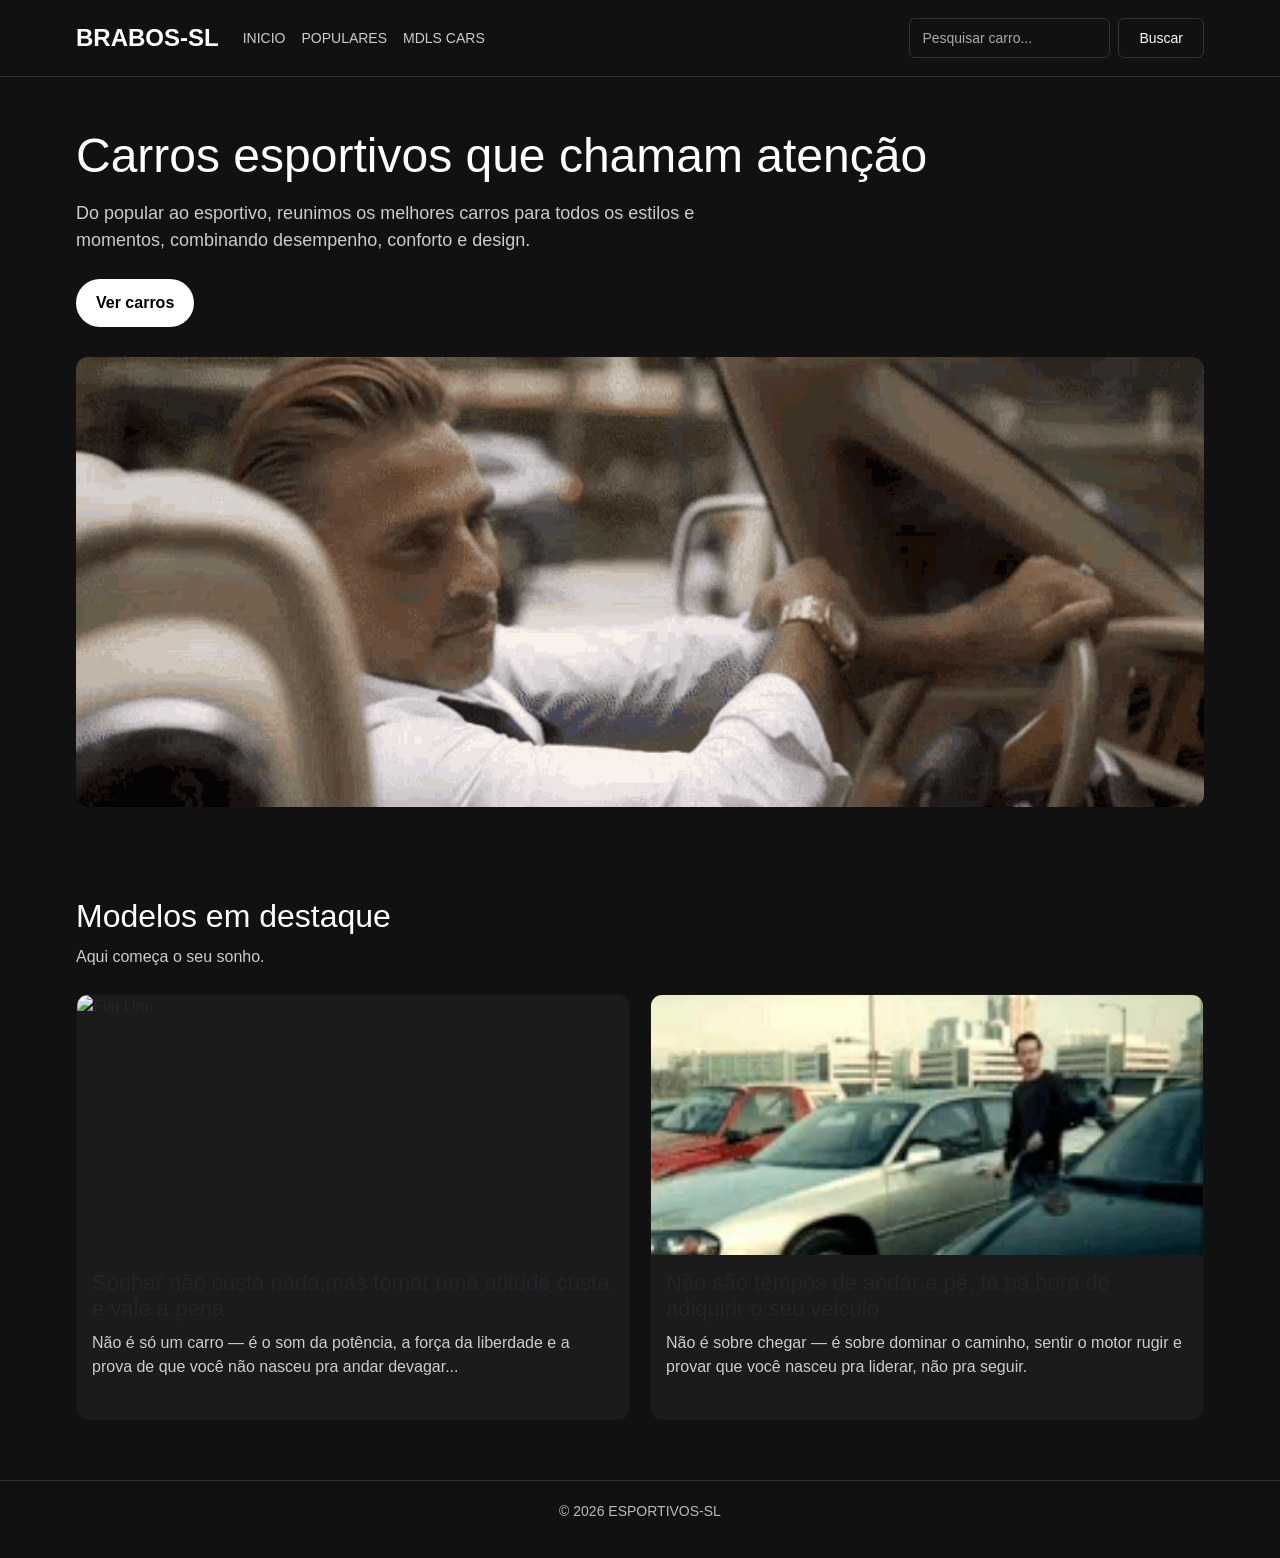
==== frontend/html/index.html @ a634dd0a "pagina final melhorando tudo" ====
<!DOCTYPE html>
<html lang="pt-BR">
<head>
  <meta charset="UTF-8">
  <meta name="viewport" content="width=device-width, initial-scale=1.0">
  <title>ESPORTIVOS-SL</title>

  <link href="https://cdn.jsdelivr.net/npm/bootstrap@5.3.0-alpha1/dist/css/bootstrap.min.css" rel="stylesheet">
  <link rel="stylesheet" href="../css/index.css">
  
  <!-- <style>
    * {
      margin: 0;
      padding: 0;
      box-sizing: border-box;
    }

    body {
      font-family: Arial, sans-serif;
      background-color: #111;
      color: white;
    }

    img {
      width: 100%;
      display: block;
    }

    a {
      text-decoration: none;
      color: white;
    }

    .container {
      width: 90%;
      max-width: 1200px;
      margin: 0 auto;
    }

    .navbar {
      background-color: #111 !important;
      border-bottom: 1px solid #333;
      padding: 15px 0;
    }

    .navbar-brand {
      font-size: 24px;
    }

    .nav-link {
      color: #ccc !important;
      font-size: 14px;
    }

    .nav-link:hover {
      color: #fff !important;
    }

    .logo {
      font-size: 24px;
      font-weight: bold;
    }

    .form-control {
      background-color: #111;
      border: 1px solid #333;
      color: white;
      height: 40px;
      font-size: 14px;
      padding: 6px 12px;
    }

    .form-control::placeholder {
      color: #aaa;
    }

    .form-control:focus {
      background-color: #111;
      color: white;
      border-color: #555;
      box-shadow: none;
    }

    .btn-outline-light {
      border-color: #333;
      height: 40px;
      font-size: 14px;
      padding: 6px 20px;
    }

    .btn-outline-light:hover {
      background-color: #333;
      border-color: #333;
    }

    .hero {
      padding: 50px 0;
    }

    .hero h1 {
      font-size: 48px;
      margin-bottom: 15px;
    }

    .hero p {
      font-size: 18px;
      color: #ccc;
      max-width: 700px;
      margin-bottom: 25px;
    }

    .btn-ver {
      display: inline-block;
      background-color: white;
      color: black;
      padding: 12px 20px;
      border-radius: 25px;
      font-weight: bold;
      margin-bottom: 30px;
    }

    .hero-image img {
      border-radius: 12px;
      height: 450px;
      object-fit: cover;
    }

    .cars {
      padding: 40px 0 60px;
    }

    .cars h2 {
      font-size: 32px;
      margin-bottom: 10px;
    }

    .cars p {
      color: #ccc;
      margin-bottom: 25px;
    }

    .cars-grid {
      display: grid;
      grid-template-columns: 1fr 1fr;
      gap: 20px;
    }

    .card {
      background-color: #1b1b1b;
      border-radius: 12px;
      overflow: hidden;
    }

    .card img {
      height: 260px;
      object-fit: cover;
    }

    .card-text {
      padding: 15px;
    }

    .card-text h3 {
      margin-bottom: 8px;
      font-size: 22px;
    }

    .card-text p {
      color: #ccc;
      font-size: 16px;
    }

    footer {
      border-top: 1px solid #333;
      padding: 20px 0;
      text-align: center;
      color: #bbb;
      font-size: 14px;
    }

    @media (max-width: 768px) {
      .hero h1 {
        font-size: 34px;
      }

      .cars-grid {
        grid-template-columns: 1fr;
      }
    }
  </style> -->
</head>

<body>
  <nav class="navbar navbar-expand-lg navbar-dark">
    <div class="container">

      <a class="navbar-brand logo" href="#">BRABOS-SL</a>

      <button class="navbar-toggler" type="button" data-bs-toggle="collapse" data-bs-target="#navbarNav">
        <span class="navbar-toggler-icon"></span>
      </button>

      <div class="collapse navbar-collapse" id="navbarNav">

        <ul class="navbar-nav me-auto">
          <li class="nav-item">
            <a class="nav-link" href="index.html">INICIO</a>
          </li>

          <li class="nav-item">
            <a class="nav-link" href="populares.html">POPULARES</a>
          </li>

          <li class="nav-item">
            <a class="nav-link" href="mdls.html">MDLS CARS</a>
          </li>
        </ul>

        <form class="d-flex" onsubmit="pesquisarEmOutraPagina(event)">
          <input id="pesquisa-carro" class="form-control me-2" type="search" placeholder="Pesquisar carro...">
          <button id="botao-buscar" class="btn btn-outline-light" type="submit">Buscar</button>
        </form>

      </div>
    </div>
  </nav>

  <main>
    <section class="hero">
      <div class="container">
        <h1>Carros esportivos que chamam atenção</h1>

        <p>
          Do popular ao esportivo, reunimos os melhores carros para todos os estilos e momentos,
          combinando desempenho, conforto e design.
        </p>

        <a href="#carros" class="btn-ver">Ver carros</a>

        <div class="hero-image">
          <img src="../img/javier-ferrer-roll-royce.gif" alt="Carro em destaque">
        </div>
      </div>
    </section>

    <section class="cars" id="carros">
      <div class="container">
        <h2>Modelos em destaque</h2>
        <p>Aqui começa o seu sonho.</p>

        <div class="cars-grid">

          <div class="card">
            <!-- <img src="tenor.gif" alt="Fiat Uno"> -->
            <img src="../img/tenor.gif" alt="Fiat Uno">
            <div class="card-text">
              <h3>Sonhar não custa nada,mas tomar uma atitude custa e vale a pena </h3>
              <p>Não é só um carro — é o som da potência, a força da liberdade e a prova de que você não nasceu pra andar devagar...</p>
            </div>
          </div>

          <div class="card">
            <!-- <img src="macacofudido.webp" alt="Gol"> -->
            <img src="../img/macacofudido.webp" alt="Gol">
            <div class="card-text">
              <h3>Não são tempos de andar a pé, ta na hora de adiquirir o seu veiculo</h3>
              <p>Não é sobre chegar — é sobre dominar o caminho, sentir o motor rugir e provar que você nasceu pra liderar, não pra seguir.</p>
            </div>
          </div>
        </div>
      </div>
    </section> 

  </main>

  <footer>
    <div class="container">
      <p>© 2026 ESPORTIVOS-SL</p>
    </div>
  </footer>

  <script>
  function pesquisarEmOutraPagina(event) {
    event.preventDefault();

    const inputPesquisa = document.getElementById("pesquisa-carro");
    const textoDigitado = inputPesquisa.value.toLowerCase().trim();

    if (textoDigitado === "") return;

    const populares = ["uno", "gol", "celta", "onix", "palio"];
    const mdls = ["chevetão", "chevetao", "scort", "civic", "marea", "lancer"];

    const texto = textoDigitado.normalize("NFD").replace(/[\u0300-\u036f]/g, "");

    for (let i = 0; i < populares.length; i++) {
      if (texto.includes(populares[i])) {
        window.location.href = "populares.html?carro=" + encodeURIComponent(textoDigitado);
        return;
      }
    }

    for (let i = 0; i < mdls.length; i++) {
      if (texto.includes(mdls[i])) {
        window.location.href = "mdls.html?carro=" + encodeURIComponent(textoDigitado);
        return;
      }
    }

    alert("Carro não encontrado.");
  }
  </script>

  
  <script src="../js/index.js" />
  <script src="https://cdn.jsdelivr.net/npm/bootstrap@5.3.0-alpha1/dist/js/bootstrap.bundle.min.js"></script>
</body>
</html>
---- frontend/css/index.css ----
* {
    margin: 0;
    padding: 0;
    box-sizing: border-box;
}

body {
    font-family: Arial, sans-serif;
    background-color: #111;
    color: white;
}

img {
    width: 100%;
    display: block;
}

a {
    text-decoration: none;
    color: white;
}

.container {
    width: 90%;
    max-width: 1200px;
    margin: 0 auto;
}

.navbar {
    background-color: #111 !important;
    border-bottom: 1px solid #333;
    padding: 15px 0;
}

.navbar-brand {
    font-size: 24px;
}

.nav-link {
    color: #ccc !important;
    font-size: 14px;
}

.nav-link:hover {
    color: #fff !important;
}

.logo {
    font-size: 24px;
    font-weight: bold;
}

.form-control {
    background-color: #111;
    border: 1px solid #333;
    color: white;
    height: 40px;
    font-size: 14px;
    padding: 6px 12px;
}

.form-control::placeholder {
    color: #aaa;
}

.form-control:focus {
    background-color: #111;
    color: white;
    border-color: #555;
    box-shadow: none;
}

.btn-outline-light {
    border-color: #333;
    height: 40px;
    font-size: 14px;
    padding: 6px 20px;
}

.btn-outline-light:hover {
    background-color: #333;
    border-color: #333;
}

.hero {
    padding: 50px 0;
}

.hero h1 {
    font-size: 48px;
    margin-bottom: 15px;
}

.hero p {
    font-size: 18px;
    color: #ccc;
    max-width: 700px;
    margin-bottom: 25px;
}

.btn-ver {
    display: inline-block;
    background-color: white;
    color: black;
    padding: 12px 20px;
    border-radius: 25px;
    font-weight: bold;
    margin-bottom: 30px;
}

.hero-image img {
    border-radius: 12px;
    height: 450px;
    object-fit: cover;
}

.cars {
    padding: 40px 0 60px;
}

.cars h2 {
    font-size: 32px;
    margin-bottom: 10px;
}

.cars p {
    color: #ccc;
    margin-bottom: 25px;
}

.cars-grid {
    display: grid;
    grid-template-columns: 1fr 1fr;
    gap: 20px;
}

.card {
    background-color: #1b1b1b;
    border-radius: 12px;
    overflow: hidden;
}

.card img {
    height: 260px;
    object-fit: cover;
}

.card-text {
    padding: 15px;
}

.card-text h3 {
    margin-bottom: 8px;
    font-size: 22px;
}

.card-text p {
    color: #ccc;
    font-size: 16px;
}

footer {
    border-top: 1px solid #333;
    padding: 20px 0;
    text-align: center;
    color: #bbb;
    font-size: 14px;
}

@media (max-width: 768px) {
    .hero h1 {
    font-size: 34px;
    }

    .cars-grid {
    grid-template-columns: 1fr;
    }
}
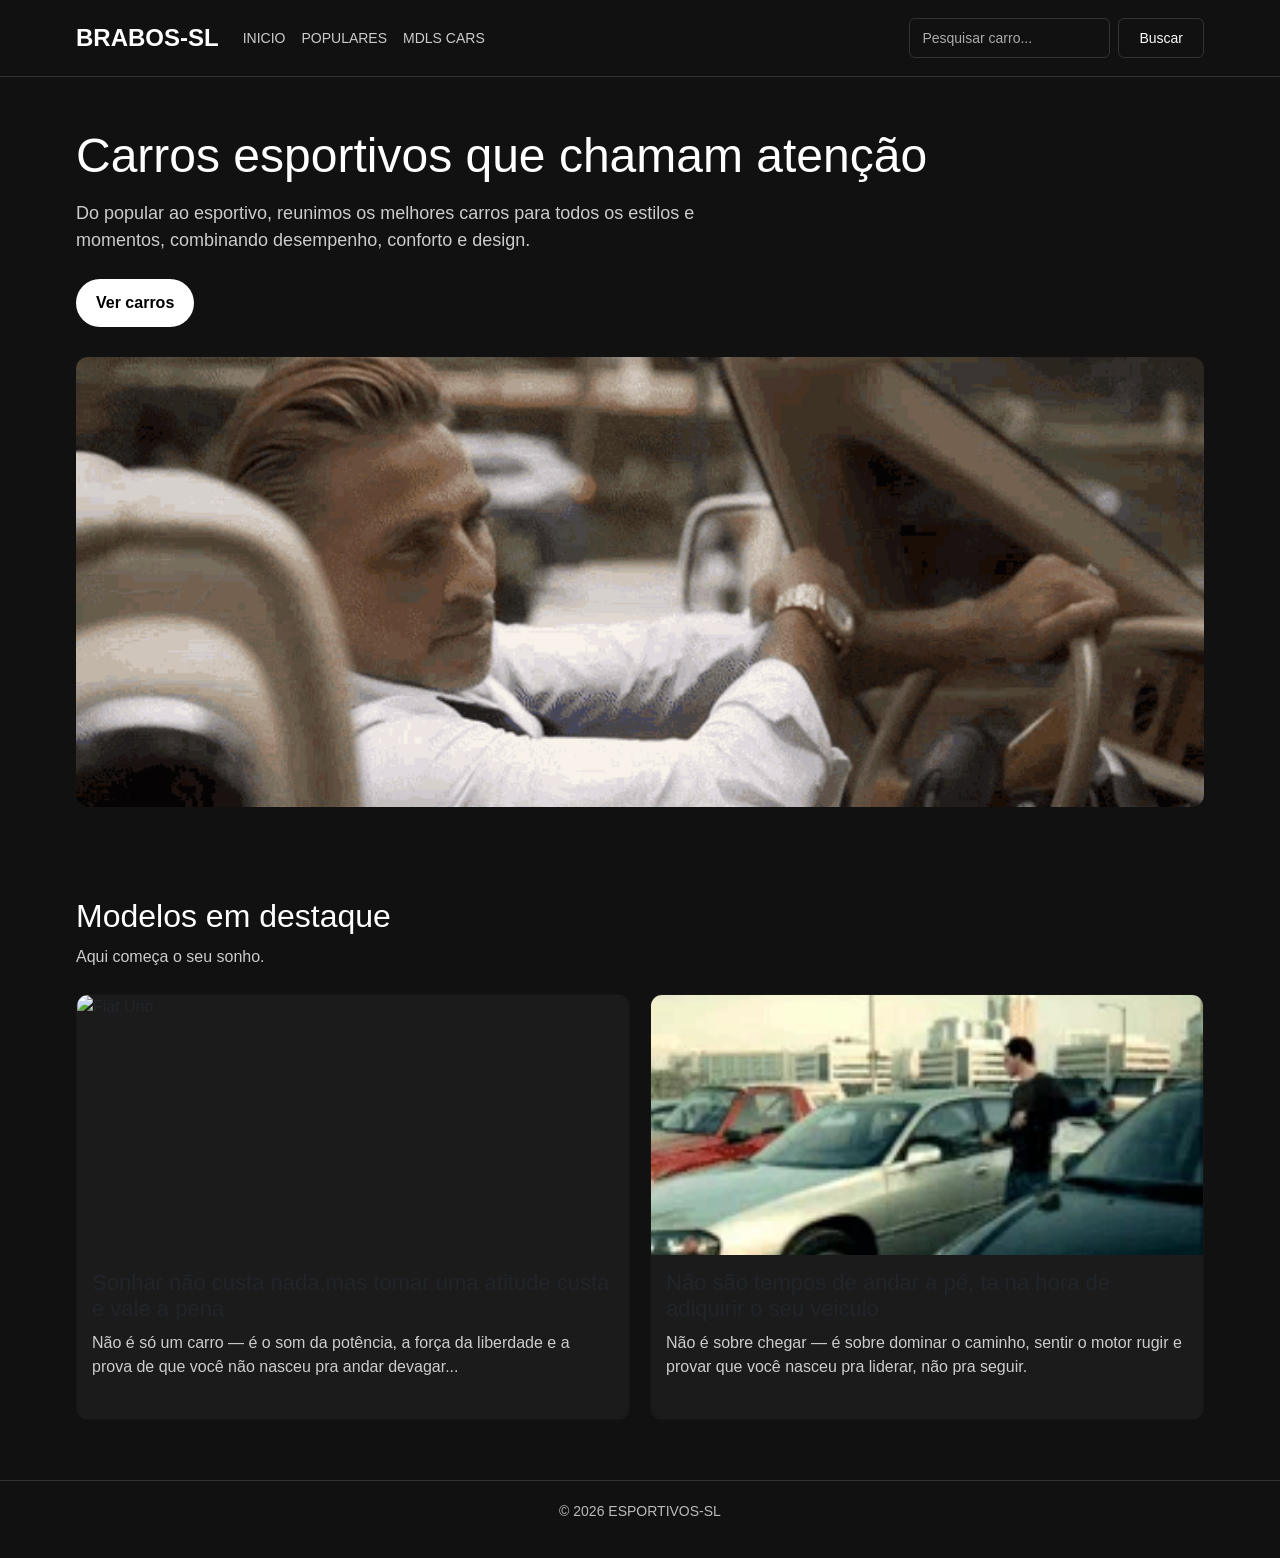
==== commit 2e495de5: "Add files via upload" ====
--- a/frontend/html/index.html
+++ b/frontend/html/index.html
@@ -1,318 +1,318 @@
-<!DOCTYPE html>
-<html lang="pt-BR">
-<head>
-  <meta charset="UTF-8">
-  <meta name="viewport" content="width=device-width, initial-scale=1.0">
-  <title>ESPORTIVOS-SL</title>
-
-  <link href="https://cdn.jsdelivr.net/npm/bootstrap@5.3.0-alpha1/dist/css/bootstrap.min.css" rel="stylesheet">
-  <link rel="stylesheet" href="../css/index.css">
-  
-  <!-- <style>
-    * {
-      margin: 0;
-      padding: 0;
-      box-sizing: border-box;
-    }
-
-    body {
-      font-family: Arial, sans-serif;
-      background-color: #111;
-      color: white;
-    }
-
-    img {
-      width: 100%;
-      display: block;
-    }
-
-    a {
-      text-decoration: none;
-      color: white;
-    }
-
-    .container {
-      width: 90%;
-      max-width: 1200px;
-      margin: 0 auto;
-    }
-
-    .navbar {
-      background-color: #111 !important;
-      border-bottom: 1px solid #333;
-      padding: 15px 0;
-    }
-
-    .navbar-brand {
-      font-size: 24px;
-    }
-
-    .nav-link {
-      color: #ccc !important;
-      font-size: 14px;
-    }
-
-    .nav-link:hover {
-      color: #fff !important;
-    }
-
-    .logo {
-      font-size: 24px;
-      font-weight: bold;
-    }
-
-    .form-control {
-      background-color: #111;
-      border: 1px solid #333;
-      color: white;
-      height: 40px;
-      font-size: 14px;
-      padding: 6px 12px;
-    }
-
-    .form-control::placeholder {
-      color: #aaa;
-    }
-
-    .form-control:focus {
-      background-color: #111;
-      color: white;
-      border-color: #555;
-      box-shadow: none;
-    }
-
-    .btn-outline-light {
-      border-color: #333;
-      height: 40px;
-      font-size: 14px;
-      padding: 6px 20px;
-    }
-
-    .btn-outline-light:hover {
-      background-color: #333;
-      border-color: #333;
-    }
-
-    .hero {
-      padding: 50px 0;
-    }
-
-    .hero h1 {
-      font-size: 48px;
-      margin-bottom: 15px;
-    }
-
-    .hero p {
-      font-size: 18px;
-      color: #ccc;
-      max-width: 700px;
-      margin-bottom: 25px;
-    }
-
-    .btn-ver {
-      display: inline-block;
-      background-color: white;
-      color: black;
-      padding: 12px 20px;
-      border-radius: 25px;
-      font-weight: bold;
-      margin-bottom: 30px;
-    }
-
-    .hero-image img {
-      border-radius: 12px;
-      height: 450px;
-      object-fit: cover;
-    }
-
-    .cars {
-      padding: 40px 0 60px;
-    }
-
-    .cars h2 {
-      font-size: 32px;
-      margin-bottom: 10px;
-    }
-
-    .cars p {
-      color: #ccc;
-      margin-bottom: 25px;
-    }
-
-    .cars-grid {
-      display: grid;
-      grid-template-columns: 1fr 1fr;
-      gap: 20px;
-    }
-
-    .card {
-      background-color: #1b1b1b;
-      border-radius: 12px;
-      overflow: hidden;
-    }
-
-    .card img {
-      height: 260px;
-      object-fit: cover;
-    }
-
-    .card-text {
-      padding: 15px;
-    }
-
-    .card-text h3 {
-      margin-bottom: 8px;
-      font-size: 22px;
-    }
-
-    .card-text p {
-      color: #ccc;
-      font-size: 16px;
-    }
-
-    footer {
-      border-top: 1px solid #333;
-      padding: 20px 0;
-      text-align: center;
-      color: #bbb;
-      font-size: 14px;
-    }
-
-    @media (max-width: 768px) {
-      .hero h1 {
-        font-size: 34px;
-      }
-
-      .cars-grid {
-        grid-template-columns: 1fr;
-      }
-    }
-  </style> -->
-</head>
-
-<body>
-  <nav class="navbar navbar-expand-lg navbar-dark">
-    <div class="container">
-
-      <a class="navbar-brand logo" href="#">BRABOS-SL</a>
-
-      <button class="navbar-toggler" type="button" data-bs-toggle="collapse" data-bs-target="#navbarNav">
-        <span class="navbar-toggler-icon"></span>
-      </button>
-
-      <div class="collapse navbar-collapse" id="navbarNav">
-
-        <ul class="navbar-nav me-auto">
-          <li class="nav-item">
-            <a class="nav-link" href="index.html">INICIO</a>
-          </li>
-
-          <li class="nav-item">
-            <a class="nav-link" href="populares.html">POPULARES</a>
-          </li>
-
-          <li class="nav-item">
-            <a class="nav-link" href="mdls.html">MDLS CARS</a>
-          </li>
-        </ul>
-
-        <form class="d-flex" onsubmit="pesquisarEmOutraPagina(event)">
-          <input id="pesquisa-carro" class="form-control me-2" type="search" placeholder="Pesquisar carro...">
-          <button id="botao-buscar" class="btn btn-outline-light" type="submit">Buscar</button>
-        </form>
-
-      </div>
-    </div>
-  </nav>
-
-  <main>
-    <section class="hero">
-      <div class="container">
-        <h1>Carros esportivos que chamam atenção</h1>
-
-        <p>
-          Do popular ao esportivo, reunimos os melhores carros para todos os estilos e momentos,
-          combinando desempenho, conforto e design.
-        </p>
-
-        <a href="#carros" class="btn-ver">Ver carros</a>
-
-        <div class="hero-image">
-          <img src="../img/javier-ferrer-roll-royce.gif" alt="Carro em destaque">
-        </div>
-      </div>
-    </section>
-
-    <section class="cars" id="carros">
-      <div class="container">
-        <h2>Modelos em destaque</h2>
-        <p>Aqui começa o seu sonho.</p>
-
-        <div class="cars-grid">
-
-          <div class="card">
-            <!-- <img src="tenor.gif" alt="Fiat Uno"> -->
-            <img src="../img/tenor.gif" alt="Fiat Uno">
-            <div class="card-text">
-              <h3>Sonhar não custa nada,mas tomar uma atitude custa e vale a pena </h3>
-              <p>Não é só um carro — é o som da potência, a força da liberdade e a prova de que você não nasceu pra andar devagar...</p>
-            </div>
-          </div>
-
-          <div class="card">
-            <!-- <img src="macacofudido.webp" alt="Gol"> -->
-            <img src="../img/macacofudido.webp" alt="Gol">
-            <div class="card-text">
-              <h3>Não são tempos de andar a pé, ta na hora de adiquirir o seu veiculo</h3>
-              <p>Não é sobre chegar — é sobre dominar o caminho, sentir o motor rugir e provar que você nasceu pra liderar, não pra seguir.</p>
-            </div>
-          </div>
-        </div>
-      </div>
-    </section> 
-
-  </main>
-
-  <footer>
-    <div class="container">
-      <p>© 2026 ESPORTIVOS-SL</p>
-    </div>
-  </footer>
-
-  <script>
-  function pesquisarEmOutraPagina(event) {
-    event.preventDefault();
-
-    const inputPesquisa = document.getElementById("pesquisa-carro");
-    const textoDigitado = inputPesquisa.value.toLowerCase().trim();
-
-    if (textoDigitado === "") return;
-
-    const populares = ["uno", "gol", "celta", "onix", "palio"];
-    const mdls = ["chevetão", "chevetao", "scort", "civic", "marea", "lancer"];
-
-    const texto = textoDigitado.normalize("NFD").replace(/[\u0300-\u036f]/g, "");
-
-    for (let i = 0; i < populares.length; i++) {
-      if (texto.includes(populares[i])) {
-        window.location.href = "populares.html?carro=" + encodeURIComponent(textoDigitado);
-        return;
-      }
-    }
-
-    for (let i = 0; i < mdls.length; i++) {
-      if (texto.includes(mdls[i])) {
-        window.location.href = "mdls.html?carro=" + encodeURIComponent(textoDigitado);
-        return;
-      }
-    }
-
-    alert("Carro não encontrado.");
-  }
-  </script>
-
-  
-  <script src="../js/index.js" />
-  <script src="https://cdn.jsdelivr.net/npm/bootstrap@5.3.0-alpha1/dist/js/bootstrap.bundle.min.js"></script>
-</body>
+<!DOCTYPE html>
+<html lang="pt-BR">
+<head>
+  <meta charset="UTF-8">
+  <meta name="viewport" content="width=device-width, initial-scale=1.0">
+  <title>ESPORTIVOS-SL</title>
+
+  <link href="https://cdn.jsdelivr.net/npm/bootstrap@5.3.0-alpha1/dist/css/bootstrap.min.css" rel="stylesheet">
+  <link rel="stylesheet" href="../css/index.css">
+  
+  <!-- <style>
+    * {
+      margin: 0;
+      padding: 0;
+      box-sizing: border-box;
+    }
+
+    body {
+      font-family: Arial, sans-serif;
+      background-color: #111;
+      color: white;
+    }
+
+    img {
+      width: 100%;
+      display: block;
+    }
+
+    a {
+      text-decoration: none;
+      color: white;
+    }
+
+    .container {
+      width: 90%;
+      max-width: 1200px;
+      margin: 0 auto;
+    }
+
+    .navbar {
+      background-color: #111 !important;
+      border-bottom: 1px solid #333;
+      padding: 15px 0;
+    }
+
+    .navbar-brand {
+      font-size: 24px;
+    }
+
+    .nav-link {
+      color: #ccc !important;
+      font-size: 14px;
+    }
+
+    .nav-link:hover {
+      color: #fff !important;
+    }
+
+    .logo {
+      font-size: 24px;
+      font-weight: bold;
+    }
+
+    .form-control {
+      background-color: #111;
+      border: 1px solid #333;
+      color: white;
+      height: 40px;
+      font-size: 14px;
+      padding: 6px 12px;
+    }
+
+    .form-control::placeholder {
+      color: #aaa;
+    }
+
+    .form-control:focus {
+      background-color: #111;
+      color: white;
+      border-color: #555;
+      box-shadow: none;
+    }
+
+    .btn-outline-light {
+      border-color: #333;
+      height: 40px;
+      font-size: 14px;
+      padding: 6px 20px;
+    }
+
+    .btn-outline-light:hover {
+      background-color: #333;
+      border-color: #333;
+    }
+
+    .hero {
+      padding: 50px 0;
+    }
+
+    .hero h1 {
+      font-size: 48px;
+      margin-bottom: 15px;
+    }
+
+    .hero p {
+      font-size: 18px;
+      color: #ccc;
+      max-width: 700px;
+      margin-bottom: 25px;
+    }
+
+    .btn-ver {
+      display: inline-block;
+      background-color: white;
+      color: black;
+      padding: 12px 20px;
+      border-radius: 25px;
+      font-weight: bold;
+      margin-bottom: 30px;
+    }
+
+    .hero-image img {
+      border-radius: 12px;
+      height: 450px;
+      object-fit: cover;
+    }
+
+    .cars {
+      padding: 40px 0 60px;
+    }
+
+    .cars h2 {
+      font-size: 32px;
+      margin-bottom: 10px;
+    }
+
+    .cars p {
+      color: #ccc;
+      margin-bottom: 25px;
+    }
+
+    .cars-grid {
+      display: grid;
+      grid-template-columns: 1fr 1fr;
+      gap: 20px;
+    }
+
+    .card {
+      background-color: #1b1b1b;
+      border-radius: 12px;
+      overflow: hidden;
+    }
+
+    .card img {
+      height: 260px;
+      object-fit: cover;
+    }
+
+    .card-text {
+      padding: 15px;
+    }
+
+    .card-text h3 {
+      margin-bottom: 8px;
+      font-size: 22px;
+    }
+
+    .card-text p {
+      color: #ccc;
+      font-size: 16px;
+    }
+
+    footer {
+      border-top: 1px solid #333;
+      padding: 20px 0;
+      text-align: center;
+      color: #bbb;
+      font-size: 14px;
+    }
+
+    @media (max-width: 768px) {
+      .hero h1 {
+        font-size: 34px;
+      }
+
+      .cars-grid {
+        grid-template-columns: 1fr;
+      }
+    }
+  </style> -->
+</head>
+
+<body>
+  <nav class="navbar navbar-expand-lg navbar-dark">
+    <div class="container">
+
+      <a class="navbar-brand logo" href="#">BRABOS-SL</a>
+
+      <button class="navbar-toggler" type="button" data-bs-toggle="collapse" data-bs-target="#navbarNav">
+        <span class="navbar-toggler-icon"></span>
+      </button>
+
+      <div class="collapse navbar-collapse" id="navbarNav">
+
+        <ul class="navbar-nav me-auto">
+          <li class="nav-item">
+            <a class="nav-link" href="index.html">INICIO</a>
+          </li>
+
+          <li class="nav-item">
+            <a class="nav-link" href="populares.html">POPULARES</a>
+          </li>
+
+          <li class="nav-item">
+            <a class="nav-link" href="mdls.html">MDLS CARS</a>
+          </li>
+        </ul>
+
+        <form class="d-flex" onsubmit="pesquisarEmOutraPagina(event)">
+          <input id="pesquisa-carro" class="form-control me-2" type="search" placeholder="Pesquisar carro...">
+          <button id="botao-buscar" class="btn btn-outline-light" type="submit">Buscar</button>
+        </form>
+
+      </div>
+    </div>
+  </nav>
+
+  <main>
+    <section class="hero">
+      <div class="container">
+        <h1>Carros esportivos que chamam atenção</h1>
+
+        <p>
+          Do popular ao esportivo, reunimos os melhores carros para todos os estilos e momentos,
+          combinando desempenho, conforto e design.
+        </p>
+
+        <a href="#carros" class="btn-ver">Ver carros</a>
+
+        <div class="hero-image">
+          <img src="../img/javier-ferrer-roll-royce.gif" alt="Carro em destaque">
+        </div>
+      </div>
+    </section>
+
+    <section class="cars" id="carros">
+      <div class="container">
+        <h2>Modelos em destaque</h2>
+        <p>Aqui começa o seu sonho.</p>
+
+        <div class="cars-grid">
+
+          <div class="card">
+            <!-- <img src="tenor.gif" alt="Fiat Uno"> -->
+            <img src="../img/tenor.gif" alt="Fiat Uno">
+            <div class="card-text">
+              <h3>Sonhar não custa nada,mas tomar uma atitude custa e vale a pena </h3>
+              <p>Não é só um carro — é o som da potência, a força da liberdade e a prova de que você não nasceu pra andar devagar...</p>
+            </div>
+          </div>
+
+          <div class="card">
+            <!-- <img src="macacofudido.webp" alt="Gol"> -->
+            <img src="../img/macacofudido.webp" alt="Gol">
+            <div class="card-text">
+              <h3>Não são tempos de andar a pé, ta na hora de adiquirir o seu veiculo</h3>
+              <p>Não é sobre chegar — é sobre dominar o caminho, sentir o motor rugir e provar que você nasceu pra liderar, não pra seguir.</p>
+            </div>
+          </div>
+        </div>
+      </div>
+    </section> 
+
+  </main>
+
+  <footer>
+    <div class="container">
+      <p>© 2026 ESPORTIVOS-SL</p>
+    </div>
+  </footer>
+
+  <script>
+  function pesquisarEmOutraPagina(event) {
+    event.preventDefault();
+
+    const inputPesquisa = document.getElementById("pesquisa-carro");
+    const textoDigitado = inputPesquisa.value.toLowerCase().trim();
+
+    if (textoDigitado === "") return;
+
+    const populares = ["uno", "gol", "celta", "onix", "palio"];
+    const mdls = ["chevetão", "chevetao", "scort", "civic", "marea", "lancer"];
+
+    const texto = textoDigitado.normalize("NFD").replace(/[\u0300-\u036f]/g, "");
+
+    for (let i = 0; i < populares.length; i++) {
+      if (texto.includes(populares[i])) {
+        window.location.href = "populares.html?carro=" + encodeURIComponent(textoDigitado);
+        return;
+      }
+    }
+
+    for (let i = 0; i < mdls.length; i++) {
+      if (texto.includes(mdls[i])) {
+        window.location.href = "mdls.html?carro=" + encodeURIComponent(textoDigitado);
+        return;
+      }
+    }
+
+    alert("Carro não encontrado.");
+  }
+  </script>
+
+  
+  <script src="../js/index.js" />
+  <script src="https://cdn.jsdelivr.net/npm/bootstrap@5.3.0-alpha1/dist/js/bootstrap.bundle.min.js"></script>
+</body>
 </html>
--- a/frontend/css/index.css
+++ b/frontend/css/index.css
@@ -1,178 +1,178 @@
-* {
-    margin: 0;
-    padding: 0;
-    box-sizing: border-box;
-}
-
-body {
-    font-family: Arial, sans-serif;
-    background-color: #111;
-    color: white;
-}
-
-img {
-    width: 100%;
-    display: block;
-}
-
-a {
-    text-decoration: none;
-    color: white;
-}
-
-.container {
-    width: 90%;
-    max-width: 1200px;
-    margin: 0 auto;
-}
-
-.navbar {
-    background-color: #111 !important;
-    border-bottom: 1px solid #333;
-    padding: 15px 0;
-}
-
-.navbar-brand {
-    font-size: 24px;
-}
-
-.nav-link {
-    color: #ccc !important;
-    font-size: 14px;
-}
-
-.nav-link:hover {
-    color: #fff !important;
-}
-
-.logo {
-    font-size: 24px;
-    font-weight: bold;
-}
-
-.form-control {
-    background-color: #111;
-    border: 1px solid #333;
-    color: white;
-    height: 40px;
-    font-size: 14px;
-    padding: 6px 12px;
-}
-
-.form-control::placeholder {
-    color: #aaa;
-}
-
-.form-control:focus {
-    background-color: #111;
-    color: white;
-    border-color: #555;
-    box-shadow: none;
-}
-
-.btn-outline-light {
-    border-color: #333;
-    height: 40px;
-    font-size: 14px;
-    padding: 6px 20px;
-}
-
-.btn-outline-light:hover {
-    background-color: #333;
-    border-color: #333;
-}
-
-.hero {
-    padding: 50px 0;
-}
-
-.hero h1 {
-    font-size: 48px;
-    margin-bottom: 15px;
-}
-
-.hero p {
-    font-size: 18px;
-    color: #ccc;
-    max-width: 700px;
-    margin-bottom: 25px;
-}
-
-.btn-ver {
-    display: inline-block;
-    background-color: white;
-    color: black;
-    padding: 12px 20px;
-    border-radius: 25px;
-    font-weight: bold;
-    margin-bottom: 30px;
-}
-
-.hero-image img {
-    border-radius: 12px;
-    height: 450px;
-    object-fit: cover;
-}
-
-.cars {
-    padding: 40px 0 60px;
-}
-
-.cars h2 {
-    font-size: 32px;
-    margin-bottom: 10px;
-}
-
-.cars p {
-    color: #ccc;
-    margin-bottom: 25px;
-}
-
-.cars-grid {
-    display: grid;
-    grid-template-columns: 1fr 1fr;
-    gap: 20px;
-}
-
-.card {
-    background-color: #1b1b1b;
-    border-radius: 12px;
-    overflow: hidden;
-}
-
-.card img {
-    height: 260px;
-    object-fit: cover;
-}
-
-.card-text {
-    padding: 15px;
-}
-
-.card-text h3 {
-    margin-bottom: 8px;
-    font-size: 22px;
-}
-
-.card-text p {
-    color: #ccc;
-    font-size: 16px;
-}
-
-footer {
-    border-top: 1px solid #333;
-    padding: 20px 0;
-    text-align: center;
-    color: #bbb;
-    font-size: 14px;
-}
-
-@media (max-width: 768px) {
-    .hero h1 {
-    font-size: 34px;
-    }
-
-    .cars-grid {
-    grid-template-columns: 1fr;
-    }
+* {
+    margin: 0;
+    padding: 0;
+    box-sizing: border-box;
+}
+
+body {
+    font-family: Arial, sans-serif;
+    background-color: #111;
+    color: white;
+}
+
+img {
+    width: 100%;
+    display: block;
+}
+
+a {
+    text-decoration: none;
+    color: white;
+}
+
+.container {
+    width: 90%;
+    max-width: 1200px;
+    margin: 0 auto;
+}
+
+.navbar {
+    background-color: #111 !important;
+    border-bottom: 1px solid #333;
+    padding: 15px 0;
+}
+
+.navbar-brand {
+    font-size: 24px;
+}
+
+.nav-link {
+    color: #ccc !important;
+    font-size: 14px;
+}
+
+.nav-link:hover {
+    color: #fff !important;
+}
+
+.logo {
+    font-size: 24px;
+    font-weight: bold;
+}
+
+.form-control {
+    background-color: #111;
+    border: 1px solid #333;
+    color: white;
+    height: 40px;
+    font-size: 14px;
+    padding: 6px 12px;
+}
+
+.form-control::placeholder {
+    color: #aaa;
+}
+
+.form-control:focus {
+    background-color: #111;
+    color: white;
+    border-color: #555;
+    box-shadow: none;
+}
+
+.btn-outline-light {
+    border-color: #333;
+    height: 40px;
+    font-size: 14px;
+    padding: 6px 20px;
+}
+
+.btn-outline-light:hover {
+    background-color: #333;
+    border-color: #333;
+}
+
+.hero {
+    padding: 50px 0;
+}
+
+.hero h1 {
+    font-size: 48px;
+    margin-bottom: 15px;
+}
+
+.hero p {
+    font-size: 18px;
+    color: #ccc;
+    max-width: 700px;
+    margin-bottom: 25px;
+}
+
+.btn-ver {
+    display: inline-block;
+    background-color: white;
+    color: black;
+    padding: 12px 20px;
+    border-radius: 25px;
+    font-weight: bold;
+    margin-bottom: 30px;
+}
+
+.hero-image img {
+    border-radius: 12px;
+    height: 450px;
+    object-fit: cover;
+}
+
+.cars {
+    padding: 40px 0 60px;
+}
+
+.cars h2 {
+    font-size: 32px;
+    margin-bottom: 10px;
+}
+
+.cars p {
+    color: #ccc;
+    margin-bottom: 25px;
+}
+
+.cars-grid {
+    display: grid;
+    grid-template-columns: 1fr 1fr;
+    gap: 20px;
+}
+
+.card {
+    background-color: #1b1b1b;
+    border-radius: 12px;
+    overflow: hidden;
+}
+
+.card img {
+    height: 260px;
+    object-fit: cover;
+}
+
+.card-text {
+    padding: 15px;
+}
+
+.card-text h3 {
+    margin-bottom: 8px;
+    font-size: 22px;
+}
+
+.card-text p {
+    color: #ccc;
+    font-size: 16px;
+}
+
+footer {
+    border-top: 1px solid #333;
+    padding: 20px 0;
+    text-align: center;
+    color: #bbb;
+    font-size: 14px;
+}
+
+@media (max-width: 768px) {
+    .hero h1 {
+    font-size: 34px;
+    }
+
+    .cars-grid {
+    grid-template-columns: 1fr;
+    }
 }
